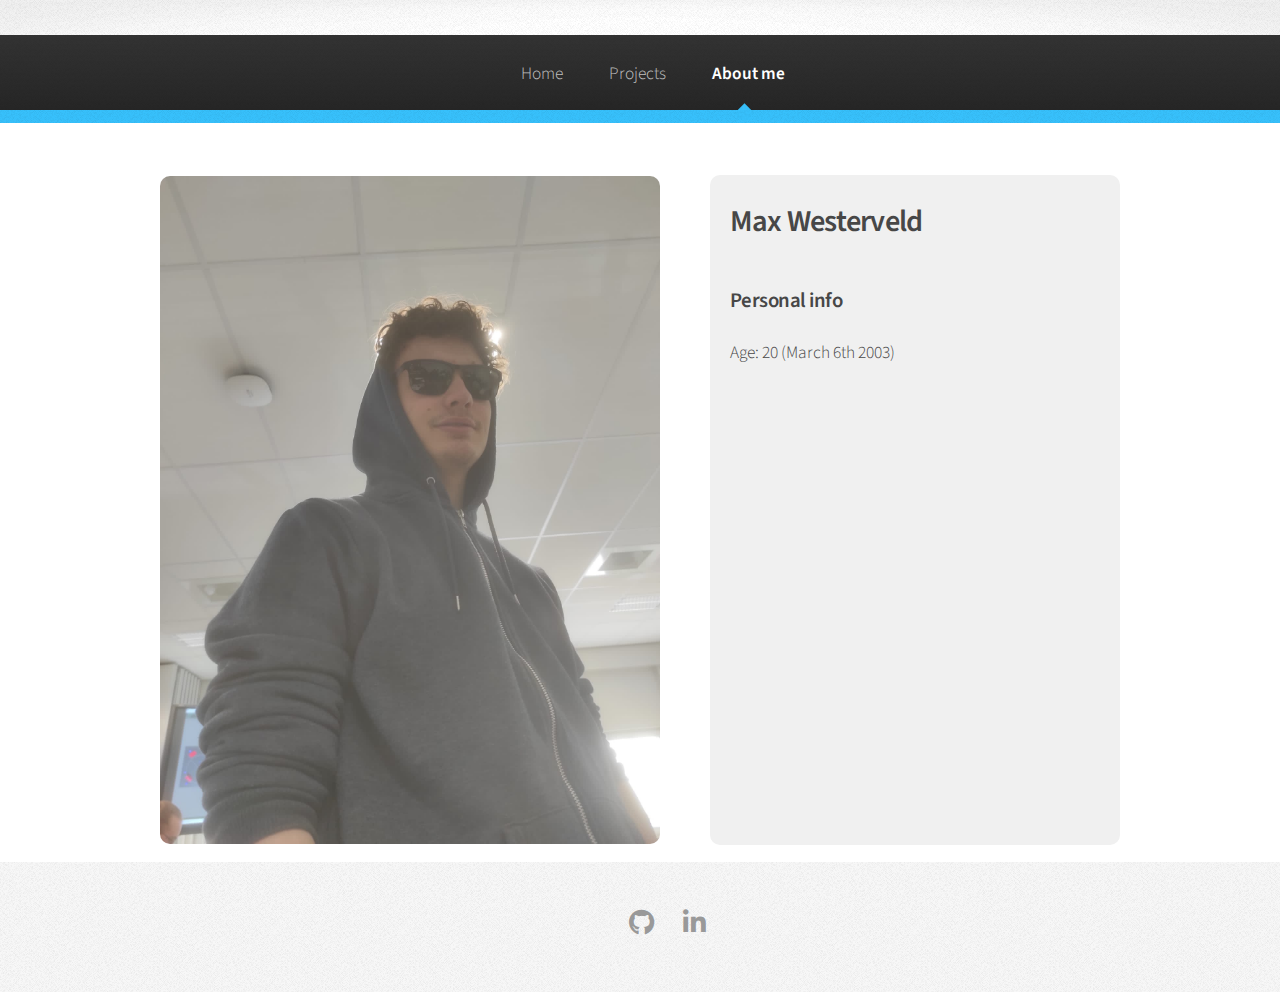
==== AboutMe.html @ 35b9158d "Project files" ====
<!DOCTYPE HTML>
<html>
	<head>
		<title>Portfolio</title>
		<meta charset="utf-8" />
		<meta name="viewport" content="width=device-width, initial-scale=1, user-scalable=no" />
		<link rel="stylesheet" href="assets/css/main.css" />
	</head>
	<body class="is-preload">
		<div id="page-wrapper">

			<!-- Header -->
				<div id="header">
					<!-- Nav -->
					<nav id="nav">
						<ul>
							<li><a href="home.html">Home</a></li>
							<li>
								<a href="projects.html">Projects</a>
								<ul>
									<li><a href="project1.html">Memory</a></li>
									<li><a href="project2.html">Night Racer</a></li>
									<li><a href="project3.html">Project3</a></li>
									<li><a href="project4.html">Project4</a></li>
									<li><a href="project5.html">Project5</a></li>
								</ul>
							</li>
							<!-- <li><a href="right-sidebar.html">Right Sidebar</a></li>
							<li><a href="two-sidebar.html">Two Sidebar</a></li> -->
							<li class="current"><a href="AboutMe.html">About me</a></li>
						</ul>
					</nav>
				</div>
				
				<section class="wrapper style1">
					<div class="container">
						<div id="content">
							<img src="images/self.jpg" alt="Yourself" width="500" height="700">
							<div class="info-box">
								<h2>Max Westerveld</h2>
								<p>
									<h3>Personal info</h3>
									Age: 20 (March 6th 2003)

								</p>
								<!-- Add more personal information as needed -->
							</div>
						</div>
					</div>
				</section>

			
			<!-- Footer -->
				<div id="footer">
					<ul class="icons">
						<!--
						<li><a href="#" class="icon brands fa-twitter"><span class="label">Twitter</span></a></li>
						<li><a href="#" class="icon brands fa-facebook-f"><span class="label">Facebook</span></a></li>
						<li><a href="#" class="icon brands fa-google-plus-g"><span class="label">Google+</span></a></li>
						-->

						<li><a href="mailto:maxwesterveld63@outlook.com" class="icon brands fa-envelope"><span class="label">Outlook</span></a></li>
						<li><a href="https://github.com/MaxWesterveld" class="icon brands fa-github"><span class="label">GitHub</span></a></li>
						<li><a href="https://www.linkedin.com/in/max-westerveld-43017526a/" class="icon brands fa-linkedin-in"><span class="label">LinkedIn</span></a></li>


					</ul>
				</div>
		</div>

		<!-- Scripts -->
			<script src="assets/js/jquery.min.js"></script>
			<script src="assets/js/jquery.dropotron.min.js"></script>
			<script src="assets/js/browser.min.js"></script>
			<script src="assets/js/breakpoints.min.js"></script>
			<script src="assets/js/util.js"></script>
			<script src="assets/js/main.js"></script>

	</body>
</html>
---- assets/css/main.css ----
@import url("fontawesome-all.min.css");
@import url("https://fonts.googleapis.com/css?family=Source+Sans+Pro:300,300italic,600,600italic");


html, body, div, span, applet, object,
iframe, h1, h2, h3, h4, h5, h6, p, blockquote,
pre, a, abbr, acronym, address, big, cite,
code, del, dfn, em, img, ins, kbd, q, s, samp,
small, strike, strong, sub, sup, tt, var, b,
u, i, center, dl, dt, dd, ol, ul, li, fieldset,
form, label, legend, table, caption, tbody,
tfoot, thead, tr, th, td, article, aside,
canvas, details, embed, figure, figcaption,
footer, header, hgroup, menu, nav, output, ruby,
section, summary, time, mark, audio, video {
	margin: 0;
	padding: 0;
	border: 0;
	font-size: 100%;
	font: inherit;
	vertical-align: baseline;}

article, aside, details, figcaption, figure,
footer, header, hgroup, menu, nav, section {
	display: block;}

body {
	line-height: 1;
}

ol, ul {
	list-style: none;
}

blockquote, q {
	quotes: none;
}

	blockquote:before, blockquote:after, q:before, q:after {
		content: '';
		content: none;
	}

table {
	border-collapse: collapse;
	border-spacing: 0;
}

body {
	-webkit-text-size-adjust: none;
}

mark {
	background-color: transparent;
	color: inherit;
}

input::-moz-focus-inner {
	border: 0;
	padding: 0;
}

input, select, textarea {
	-moz-appearance: none;
	-webkit-appearance: none;
	-ms-appearance: none;
	appearance: none;
}

/* Basic */

	html {
		box-sizing: border-box;
	}

	*, *:before, *:after {
		box-sizing: inherit;
	}

	body {
		background: #f7f7f7 url("images/bg01.png");
	}

		body.is-preload *, body.is-preload *:before, body.is-preload *:after {
			-moz-animation: none !important;
			-webkit-animation: none !important;
			-ms-animation: none !important;
			animation: none !important;
			-moz-transition: none !important;
			-webkit-transition: none !important;
			-ms-transition: none !important;
			transition: none !important;
		}

	body, input, select, textarea {
		color: #474747;
		font-family: 'Source Sans Pro', sans-serif;
		font-size: 16pt;
		font-weight: 300;
		line-height: 1.65em;
	}

	a {
		-moz-transition: color 0.2s ease-in-out, border-color 0.2s ease-in-out, opacity 0.2s ease-in-out;
		-webkit-transition: color 0.2s ease-in-out, border-color 0.2s ease-in-out, opacity 0.2s ease-in-out;
		-ms-transition: color 0.2s ease-in-out, border-color 0.2s ease-in-out, opacity 0.2s ease-in-out;
		transition: color 0.2s ease-in-out, border-color 0.2s ease-in-out, opacity 0.2s ease-in-out;
		color: #37c0fb;
		text-decoration: none;
		border-bottom: dotted 1px;
	}

		a:hover {
			color: #37c0fb;
			border-bottom-color: transparent;
		}

	strong, b {
		font-weight: 600;
	}

	em, i {
		font-style: italic;
	}

	p, ul, ol, dl, table, blockquote {
		margin: 0 0 2em 0;
	}

	h1, h2, h3, h4, h5, h6 {
		color: inherit;
		font-weight: 600;
		line-height: 1.75em;
		margin-bottom: 1em;
	}

		h1 a, h2 a, h3 a, h4 a, h5 a, h6 a {
			color: inherit;
			text-decoration: none;
		}

		h1 em, h2 em, h3 em, h4 em, h5 em, h6 em {
			font-style: normal;
			font-weight: 300;
		}

	h2 {
		font-size: 1.75em;
		letter-spacing: -0.025em;
	}

	h3 {
		font-size: 1.2em;
		letter-spacing: -0.025em;
	}

	sub {
		font-size: 0.8em;
		position: relative;
		top: 0.5em;
	}

	sup {
		font-size: 0.8em;
		position: relative;
		top: -0.5em;
	}

	hr {
		border-top: solid 1px #e0e0e0;
		border: 0;
		margin-bottom: 1.5em;
	}

	blockquote {
		border-left: solid 0.5em #e0e0e0;
		font-style: italic;
		padding: 1em 0 1em 2em;
	}

/* Container */

	.container {
		margin-top: 0;
		margin: 0 auto;
		max-width: 100%;
		width: 1400px;
	}

		@media screen and (max-width: 1680px) {

			.container {
				width: 1200px;
			}

		}

		@media screen and (max-width: 1280px) {

			.container {
				width: 960px;
			}

		}

		@media screen and (max-width: 980px) {

			.container {
				width: 95%;
			}

		}

		@media screen and (max-width: 840px) {

			.container {
				width: 95%;
			}

		}

		@media screen and (max-width: 736px) {

			.container {
				width: 90%;
			}

		}

		@media screen and (max-width: 480px) {

			.container {
				width: 100%;
			}

		}

/* Row */

	.row {
		display: flex;
		flex-wrap: wrap;
		box-sizing: border-box;
		align-items: stretch;
	}

		.row > * {
			box-sizing: border-box;
		}

		.row.gtr-uniform > * > :last-child {
			margin-bottom: 0;
		}

		.row.aln-left {
			justify-content: flex-start;
		}

		.row.aln-center {
			justify-content: center;
		}

		.row.aln-right {
			justify-content: flex-end;
		}

		.row.aln-top {
			align-items: flex-start;
		}

		.row.aln-middle {
			align-items: center;
		}

		.row.aln-bottom {
			align-items: flex-end;
		}

		.row > .imp {
			order: -1;
		}

		.row > .col-1 {
			width: 8.33333%;
		}

		.row > .off-1 {
			margin-left: 8.33333%;
		}

		.row > .col-2 {
			width: 16.66667%;
		}

		.row > .off-2 {
			margin-left: 16.66667%;
		}

		.row > .col-3 {
			width: 25%;
		}

		.row > .off-3 {
			margin-left: 25%;
		}

		.row > .col-4 {
			width: 33.33333%;
		}

		.row > .off-4 {
			margin-left: 33.33333%;
		}

		.row > .col-5 {
			width: 41.66667%;
		}

		.row > .off-5 {
			margin-left: 41.66667%;
		}

		.row > .col-6 {
			width: 50%;
		}

		.row > .off-6 {
			margin-left: 50%;
		}

		.row > .col-7 {
			width: 58.33333%;
		}

		.row > .off-7 {
			margin-left: 58.33333%;
		}

		.row > .col-8 {
			width: 66.66667%;
		}

		.row > .off-8 {
			margin-left: 66.66667%;
		}

		.row > .col-9 {
			width: 75%;
		}

		.row > .off-9 {
			margin-left: 75%;
		}

		.row > .col-10 {
			width: 83.33333%;
		}

		.row > .off-10 {
			margin-left: 83.33333%;
		}

		.row > .col-11 {
			width: 91.66667%;
		}

		.row > .off-11 {
			margin-left: 91.66667%;
		}

		.row > .col-12 {
			width: 100%;
		}

		.row > .off-12 {
			margin-left: 100%;
		}

		.row.gtr-0 {
			margin-top: 0px;
			margin-left: 0px;
		}

			.row.gtr-0 > * {
				padding: 0px 0 0 0px;
			}

			.row.gtr-0.gtr-uniform {
				margin-top: 0px;
			}

				.row.gtr-0.gtr-uniform > * {
					padding-top: 0px;
				}

		.row.gtr-25 {
			margin-top: -12.5px;
			margin-left: -12.5px;
		}

			.row.gtr-25 > * {
				padding: 12.5px 0 0 12.5px;
			}

			.row.gtr-25.gtr-uniform {
				margin-top: -12.5px;
			}

				.row.gtr-25.gtr-uniform > * {
					padding-top: 12.5px;
				}

		.row.gtr-50 {
			margin-top: -25px;
			margin-left: -25px;
		}

			.row.gtr-50 > * {
				padding: 25px 0 0 25px;
			}

			.row.gtr-50.gtr-uniform {
				margin-top: -25px;
			}

				.row.gtr-50.gtr-uniform > * {
					padding-top: 25px;
				}

		.row {
			margin-top: -50px;
			margin-left: -50px;
		}

			.row > * {
				padding: 50px 0 0 50px;
			}

			.row.gtr-uniform {
				margin-top: -50px;
			}

				.row.gtr-uniform > * {
					padding-top: 50px;
				}

		.row.gtr-150 {
			margin-top: -75px;
			margin-left: -75px;
		}

			.row.gtr-150 > * {
				padding: 75px 0 0 75px;
			}

			.row.gtr-150.gtr-uniform {
				margin-top: -75px;
			}

				.row.gtr-150.gtr-uniform > * {
					padding-top: 75px;
				}

		.row.gtr-200 {
			margin-top: -100px;
			margin-left: -100px;
		}

			.row.gtr-200 > * {
				padding: 100px 0 0 100px;
			}

			.row.gtr-200.gtr-uniform {
				margin-top: -100px;
			}

				.row.gtr-200.gtr-uniform > * {
					padding-top: 100px;
				}

		@media screen and (max-width: 1680px) {

			.row {
				display: flex;
				flex-wrap: wrap;
				box-sizing: border-box;
				align-items: stretch;
			}

				.row > * {
					box-sizing: border-box;
				}

				.row.gtr-uniform > * > :last-child {
					margin-bottom: 0;
				}

				.row.aln-left {
					justify-content: flex-start;
				}

				.row.aln-center {
					justify-content: center;
				}

				.row.aln-right {
					justify-content: flex-end;
				}

				.row.aln-top {
					align-items: flex-start;
				}

				.row.aln-middle {
					align-items: center;
				}

				.row.aln-bottom {
					align-items: flex-end;
				}

				.row > .imp-wide {
					order: -1;
				}

				.row > .col-1-wide {
					width: 8.33333%;
				}

				.row > .off-1-wide {
					margin-left: 8.33333%;
				}

				.row > .col-2-wide {
					width: 16.66667%;
				}

				.row > .off-2-wide {
					margin-left: 16.66667%;
				}

				.row > .col-3-wide {
					width: 25%;
				}

				.row > .off-3-wide {
					margin-left: 25%;
				}

				.row > .col-4-wide {
					width: 33.33333%;
				}

				.row > .off-4-wide {
					margin-left: 33.33333%;
				}

				.row > .col-5-wide {
					width: 41.66667%;
				}

				.row > .off-5-wide {
					margin-left: 41.66667%;
				}

				.row > .col-6-wide {
					width: 50%;
				}

				.row > .off-6-wide {
					margin-left: 50%;
				}

				.row > .col-7-wide {
					width: 58.33333%;
				}

				.row > .off-7-wide {
					margin-left: 58.33333%;
				}

				.row > .col-8-wide {
					width: 66.66667%;
				}

				.row > .off-8-wide {
					margin-left: 66.66667%;
				}

				.row > .col-9-wide {
					width: 75%;
				}

				.row > .off-9-wide {
					margin-left: 75%;
				}

				.row > .col-10-wide {
					width: 83.33333%;
				}

				.row > .off-10-wide {
					margin-left: 83.33333%;
				}

				.row > .col-11-wide {
					width: 91.66667%;
				}

				.row > .off-11-wide {
					margin-left: 91.66667%;
				}

				.row > .col-12-wide {
					width: 100%;
				}

				.row > .off-12-wide {
					margin-left: 100%;
				}

				.row.gtr-0 {
					margin-top: 0px;
					margin-left: 0px;
				}

					.row.gtr-0 > * {
						padding: 0px 0 0 0px;
					}

					.row.gtr-0.gtr-uniform {
						margin-top: 0px;
					}

						.row.gtr-0.gtr-uniform > * {
							padding-top: 0px;
						}

				.row.gtr-25 {
					margin-top: -10px;
					margin-left: -10px;
				}

					.row.gtr-25 > * {
						padding: 10px 0 0 10px;
					}

					.row.gtr-25.gtr-uniform {
						margin-top: -10px;
					}

						.row.gtr-25.gtr-uniform > * {
							padding-top: 10px;
						}

				.row.gtr-50 {
					margin-top: -20px;
					margin-left: -20px;
				}

					.row.gtr-50 > * {
						padding: 20px 0 0 20px;
					}

					.row.gtr-50.gtr-uniform {
						margin-top: -20px;
					}

						.row.gtr-50.gtr-uniform > * {
							padding-top: 20px;
						}

				.row {
					margin-top: -40px;
					margin-left: -40px;
				}

					.row > * {
						padding: 40px 0 0 40px;
					}

					.row.gtr-uniform {
						margin-top: -40px;
					}

						.row.gtr-uniform > * {
							padding-top: 40px;
						}

				.row.gtr-150 {
					margin-top: -60px;
					margin-left: -60px;
				}

					.row.gtr-150 > * {
						padding: 60px 0 0 60px;
					}

					.row.gtr-150.gtr-uniform {
						margin-top: -60px;
					}

						.row.gtr-150.gtr-uniform > * {
							padding-top: 60px;
						}

				.row.gtr-200 {
					margin-top: -80px;
					margin-left: -80px;
				}

					.row.gtr-200 > * {
						padding: 80px 0 0 80px;
					}

					.row.gtr-200.gtr-uniform {
						margin-top: -80px;
					}

						.row.gtr-200.gtr-uniform > * {
							padding-top: 80px;
						}

		}

		@media screen and (max-width: 1280px) {

			.row {
				display: flex;
				flex-wrap: wrap;
				box-sizing: border-box;
				align-items: stretch;
			}

				.row > * {
					box-sizing: border-box;
				}

				.row.gtr-uniform > * > :last-child {
					margin-bottom: 0;
				}

				.row.aln-left {
					justify-content: flex-start;
				}

				.row.aln-center {
					justify-content: center;
				}

				.row.aln-right {
					justify-content: flex-end;
				}

				.row.aln-top {
					align-items: flex-start;
				}

				.row.aln-middle {
					align-items: center;
				}

				.row.aln-bottom {
					align-items: flex-end;
				}

				.row > .imp-normal {
					order: -1;
				}

				.row > .col-1-normal {
					width: 8.33333%;
				}

				.row > .off-1-normal {
					margin-left: 8.33333%;
				}

				.row > .col-2-normal {
					width: 16.66667%;
				}

				.row > .off-2-normal {
					margin-left: 16.66667%;
				}

				.row > .col-3-normal {
					width: 25%;
				}

				.row > .off-3-normal {
					margin-left: 25%;
				}

				.row > .col-4-normal {
					width: 33.33333%;
				}

				.row > .off-4-normal {
					margin-left: 33.33333%;
				}

				.row > .col-5-normal {
					width: 41.66667%;
				}

				.row > .off-5-normal {
					margin-left: 41.66667%;
				}

				.row > .col-6-normal {
					width: 50%;
				}

				.row > .off-6-normal {
					margin-left: 50%;
				}

				.row > .col-7-normal {
					width: 58.33333%;
				}

				.row > .off-7-normal {
					margin-left: 58.33333%;
				}

				.row > .col-8-normal {
					width: 66.66667%;
				}

				.row > .off-8-normal {
					margin-left: 66.66667%;
				}

				.row > .col-9-normal {
					width: 75%;
				}

				.row > .off-9-normal {
					margin-left: 75%;
				}

				.row > .col-10-normal {
					width: 83.33333%;
				}

				.row > .off-10-normal {
					margin-left: 83.33333%;
				}

				.row > .col-11-normal {
					width: 91.66667%;
				}

				.row > .off-11-normal {
					margin-left: 91.66667%;
				}

				.row > .col-12-normal {
					width: 100%;
				}

				.row > .off-12-normal {
					margin-left: 100%;
				}

				.row.gtr-0 {
					margin-top: 0px;
					margin-left: 0px;
				}

					.row.gtr-0 > * {
						padding: 0px 0 0 0px;
					}

					.row.gtr-0.gtr-uniform {
						margin-top: 0px;
					}

						.row.gtr-0.gtr-uniform > * {
							padding-top: 0px;
						}

				.row.gtr-25 {
					margin-top: -7.5px;
					margin-left: -7.5px;
				}

					.row.gtr-25 > * {
						padding: 7.5px 0 0 7.5px;
					}

					.row.gtr-25.gtr-uniform {
						margin-top: -7.5px;
					}

						.row.gtr-25.gtr-uniform > * {
							padding-top: 7.5px;
						}

				.row.gtr-50 {
					margin-top: -15px;
					margin-left: -15px;
				}

					.row.gtr-50 > * {
						padding: 15px 0 0 15px;
					}

					.row.gtr-50.gtr-uniform {
						margin-top: -15px;
					}

						.row.gtr-50.gtr-uniform > * {
							padding-top: 15px;
						}

				.row {
					margin-top: -30px;
					margin-left: -30px;
				}

					.row > * {
						padding: 30px 0 0 30px;
					}

					.row.gtr-uniform {
						margin-top: -30px;
					}

						.row.gtr-uniform > * {
							padding-top: 30px;
						}

				.row.gtr-150 {
					margin-top: -45px;
					margin-left: -45px;
				}

					.row.gtr-150 > * {
						padding: 45px 0 0 45px;
					}

					.row.gtr-150.gtr-uniform {
						margin-top: -45px;
					}

						.row.gtr-150.gtr-uniform > * {
							padding-top: 45px;
						}

				.row.gtr-200 {
					margin-top: -60px;
					margin-left: -60px;
				}

					.row.gtr-200 > * {
						padding: 60px 0 0 60px;
					}

					.row.gtr-200.gtr-uniform {
						margin-top: -60px;
					}

						.row.gtr-200.gtr-uniform > * {
							padding-top: 60px;
						}

		}

		@media screen and (max-width: 980px) {

			.row {
				display: flex;
				flex-wrap: wrap;
				box-sizing: border-box;
				align-items: stretch;
			}

				.row > * {
					box-sizing: border-box;
				}

				.row.gtr-uniform > * > :last-child {
					margin-bottom: 0;
				}

				.row.aln-left {
					justify-content: flex-start;
				}

				.row.aln-center {
					justify-content: center;
				}

				.row.aln-right {
					justify-content: flex-end;
				}

				.row.aln-top {
					align-items: flex-start;
				}

				.row.aln-middle {
					align-items: center;
				}

				.row.aln-bottom {
					align-items: flex-end;
				}

				.row > .imp-narrow {
					order: -1;
				}

				.row > .col-1-narrow {
					width: 8.33333%;
				}

				.row > .off-1-narrow {
					margin-left: 8.33333%;
				}

				.row > .col-2-narrow {
					width: 16.66667%;
				}

				.row > .off-2-narrow {
					margin-left: 16.66667%;
				}

				.row > .col-3-narrow {
					width: 25%;
				}

				.row > .off-3-narrow {
					margin-left: 25%;
				}

				.row > .col-4-narrow {
					width: 33.33333%;
				}

				.row > .off-4-narrow {
					margin-left: 33.33333%;
				}

				.row > .col-5-narrow {
					width: 41.66667%;
				}

				.row > .off-5-narrow {
					margin-left: 41.66667%;
				}

				.row > .col-6-narrow {
					width: 50%;
				}

				.row > .off-6-narrow {
					margin-left: 50%;
				}

				.row > .col-7-narrow {
					width: 58.33333%;
				}

				.row > .off-7-narrow {
					margin-left: 58.33333%;
				}

				.row > .col-8-narrow {
					width: 66.66667%;
				}

				.row > .off-8-narrow {
					margin-left: 66.66667%;
				}

				.row > .col-9-narrow {
					width: 75%;
				}

				.row > .off-9-narrow {
					margin-left: 75%;
				}

				.row > .col-10-narrow {
					width: 83.33333%;
				}

				.row > .off-10-narrow {
					margin-left: 83.33333%;
				}

				.row > .col-11-narrow {
					width: 91.66667%;
				}

				.row > .off-11-narrow {
					margin-left: 91.66667%;
				}

				.row > .col-12-narrow {
					width: 100%;
				}

				.row > .off-12-narrow {
					margin-left: 100%;
				}

				.row.gtr-0 {
					margin-top: 0px;
					margin-left: 0px;
				}

					.row.gtr-0 > * {
						padding: 0px 0 0 0px;
					}

					.row.gtr-0.gtr-uniform {
						margin-top: 0px;
					}

						.row.gtr-0.gtr-uniform > * {
							padding-top: 0px;
						}

				.row.gtr-25 {
					margin-top: -7.5px;
					margin-left: -7.5px;
				}

					.row.gtr-25 > * {
						padding: 7.5px 0 0 7.5px;
					}

					.row.gtr-25.gtr-uniform {
						margin-top: -7.5px;
					}

						.row.gtr-25.gtr-uniform > * {
							padding-top: 7.5px;
						}

				.row.gtr-50 {
					margin-top: -15px;
					margin-left: -15px;
				}

					.row.gtr-50 > * {
						padding: 15px 0 0 15px;
					}

					.row.gtr-50.gtr-uniform {
						margin-top: -15px;
					}

						.row.gtr-50.gtr-uniform > * {
							padding-top: 15px;
						}

				.row {
					margin-top: -30px;
					margin-left: -30px;
				}

					.row > * {
						padding: 30px 0 0 30px;
					}

					.row.gtr-uniform {
						margin-top: -30px;
					}

						.row.gtr-uniform > * {
							padding-top: 30px;
						}

				.row.gtr-150 {
					margin-top: -45px;
					margin-left: -45px;
				}

					.row.gtr-150 > * {
						padding: 45px 0 0 45px;
					}

					.row.gtr-150.gtr-uniform {
						margin-top: -45px;
					}

						.row.gtr-150.gtr-uniform > * {
							padding-top: 45px;
						}

				.row.gtr-200 {
					margin-top: -60px;
					margin-left: -60px;
				}

					.row.gtr-200 > * {
						padding: 60px 0 0 60px;
					}

					.row.gtr-200.gtr-uniform {
						margin-top: -60px;
					}

						.row.gtr-200.gtr-uniform > * {
							padding-top: 60px;
						}

		}

		@media screen and (max-width: 840px) {

			.row {
				display: flex;
				flex-wrap: wrap;
				box-sizing: border-box;
				align-items: stretch;
			}

				.row > * {
					box-sizing: border-box;
				}

				.row.gtr-uniform > * > :last-child {
					margin-bottom: 0;
				}

				.row.aln-left {
					justify-content: flex-start;
				}

				.row.aln-center {
					justify-content: center;
				}

				.row.aln-right {
					justify-content: flex-end;
				}

				.row.aln-top {
					align-items: flex-start;
				}

				.row.aln-middle {
					align-items: center;
				}

				.row.aln-bottom {
					align-items: flex-end;
				}

				.row > .imp-narrower {
					order: -1;
				}

				.row > .col-1-narrower {
					width: 8.33333%;
				}

				.row > .off-1-narrower {
					margin-left: 8.33333%;
				}

				.row > .col-2-narrower {
					width: 16.66667%;
				}

				.row > .off-2-narrower {
					margin-left: 16.66667%;
				}

				.row > .col-3-narrower {
					width: 25%;
				}

				.row > .off-3-narrower {
					margin-left: 25%;
				}

				.row > .col-4-narrower {
					width: 33.33333%;
				}

				.row > .off-4-narrower {
					margin-left: 33.33333%;
				}

				.row > .col-5-narrower {
					width: 41.66667%;
				}

				.row > .off-5-narrower {
					margin-left: 41.66667%;
				}

				.row > .col-6-narrower {
					width: 50%;
				}

				.row > .off-6-narrower {
					margin-left: 50%;
				}

				.row > .col-7-narrower {
					width: 58.33333%;
				}

				.row > .off-7-narrower {
					margin-left: 58.33333%;
				}

				.row > .col-8-narrower {
					width: 66.66667%;
				}

				.row > .off-8-narrower {
					margin-left: 66.66667%;
				}

				.row > .col-9-narrower {
					width: 75%;
				}

				.row > .off-9-narrower {
					margin-left: 75%;
				}

				.row > .col-10-narrower {
					width: 83.33333%;
				}

				.row > .off-10-narrower {
					margin-left: 83.33333%;
				}

				.row > .col-11-narrower {
					width: 91.66667%;
				}

				.row > .off-11-narrower {
					margin-left: 91.66667%;
				}

				.row > .col-12-narrower {
					width: 100%;
				}

				.row > .off-12-narrower {
					margin-left: 100%;
				}

				.row.gtr-0 {
					margin-top: 0px;
					margin-left: 0px;
				}

					.row.gtr-0 > * {
						padding: 0px 0 0 0px;
					}

					.row.gtr-0.gtr-uniform {
						margin-top: 0px;
					}

						.row.gtr-0.gtr-uniform > * {
							padding-top: 0px;
						}

				.row.gtr-25 {
					margin-top: -7.5px;
					margin-left: -7.5px;
				}

					.row.gtr-25 > * {
						padding: 7.5px 0 0 7.5px;
					}

					.row.gtr-25.gtr-uniform {
						margin-top: -7.5px;
					}

						.row.gtr-25.gtr-uniform > * {
							padding-top: 7.5px;
						}

				.row.gtr-50 {
					margin-top: -15px;
					margin-left: -15px;
				}

					.row.gtr-50 > * {
						padding: 15px 0 0 15px;
					}

					.row.gtr-50.gtr-uniform {
						margin-top: -15px;
					}

						.row.gtr-50.gtr-uniform > * {
							padding-top: 15px;
						}

				.row {
					margin-top: -30px;
					margin-left: -30px;
				}

					.row > * {
						padding: 30px 0 0 30px;
					}

					.row.gtr-uniform {
						margin-top: -30px;
					}

						.row.gtr-uniform > * {
							padding-top: 30px;
						}

				.row.gtr-150 {
					margin-top: -45px;
					margin-left: -45px;
				}

					.row.gtr-150 > * {
						padding: 45px 0 0 45px;
					}

					.row.gtr-150.gtr-uniform {
						margin-top: -45px;
					}

						.row.gtr-150.gtr-uniform > * {
							padding-top: 45px;
						}

				.row.gtr-200 {
					margin-top: -60px;
					margin-left: -60px;
				}

					.row.gtr-200 > * {
						padding: 60px 0 0 60px;
					}

					.row.gtr-200.gtr-uniform {
						margin-top: -60px;
					}

						.row.gtr-200.gtr-uniform > * {
							padding-top: 60px;
						}

		}

		@media screen and (max-width: 736px) {

			.row {
				display: flex;
				flex-wrap: wrap;
				box-sizing: border-box;
				align-items: stretch;
			}

				.row > * {
					box-sizing: border-box;
				}

				.row.gtr-uniform > * > :last-child {
					margin-bottom: 0;
				}

				.row.aln-left {
					justify-content: flex-start;
				}

				.row.aln-center {
					justify-content: center;
				}

				.row.aln-right {
					justify-content: flex-end;
				}

				.row.aln-top {
					align-items: flex-start;
				}

				.row.aln-middle {
					align-items: center;
				}

				.row.aln-bottom {
					align-items: flex-end;
				}

				.row > .imp-mobile {
					order: -1;
				}

				.row > .col-1-mobile {
					width: 8.33333%;
				}

				.row > .off-1-mobile {
					margin-left: 8.33333%;
				}

				.row > .col-2-mobile {
					width: 16.66667%;
				}

				.row > .off-2-mobile {
					margin-left: 16.66667%;
				}

				.row > .col-3-mobile {
					width: 25%;
				}

				.row > .off-3-mobile {
					margin-left: 25%;
				}

				.row > .col-4-mobile {
					width: 33.33333%;
				}

				.row > .off-4-mobile {
					margin-left: 33.33333%;
				}

				.row > .col-5-mobile {
					width: 41.66667%;
				}

				.row > .off-5-mobile {
					margin-left: 41.66667%;
				}

				.row > .col-6-mobile {
					width: 50%;
				}

				.row > .off-6-mobile {
					margin-left: 50%;
				}

				.row > .col-7-mobile {
					width: 58.33333%;
				}

				.row > .off-7-mobile {
					margin-left: 58.33333%;
				}

				.row > .col-8-mobile {
					width: 66.66667%;
				}

				.row > .off-8-mobile {
					margin-left: 66.66667%;
				}

				.row > .col-9-mobile {
					width: 75%;
				}

				.row > .off-9-mobile {
					margin-left: 75%;
				}

				.row > .col-10-mobile {
					width: 83.33333%;
				}

				.row > .off-10-mobile {
					margin-left: 83.33333%;
				}

				.row > .col-11-mobile {
					width: 91.66667%;
				}

				.row > .off-11-mobile {
					margin-left: 91.66667%;
				}

				.row > .col-12-mobile {
					width: 100%;
				}

				.row > .off-12-mobile {
					margin-left: 100%;
				}

				.row.gtr-0 {
					margin-top: 0px;
					margin-left: 0px;
				}

					.row.gtr-0 > * {
						padding: 0px 0 0 0px;
					}

					.row.gtr-0.gtr-uniform {
						margin-top: 0px;
					}

						.row.gtr-0.gtr-uniform > * {
							padding-top: 0px;
						}

				.row.gtr-25 {
					margin-top: -5px;
					margin-left: -5px;
				}

					.row.gtr-25 > * {
						padding: 5px 0 0 5px;
					}

					.row.gtr-25.gtr-uniform {
						margin-top: -5px;
					}

						.row.gtr-25.gtr-uniform > * {
							padding-top: 5px;
						}

				.row.gtr-50 {
					margin-top: -10px;
					margin-left: -10px;
				}

					.row.gtr-50 > * {
						padding: 10px 0 0 10px;
					}

					.row.gtr-50.gtr-uniform {
						margin-top: -10px;
					}

						.row.gtr-50.gtr-uniform > * {
							padding-top: 10px;
						}

				.row {
					margin-top: -20px;
					margin-left: -20px;
				}

					.row > * {
						padding: 20px 0 0 20px;
					}

					.row.gtr-uniform {
						margin-top: -20px;
					}

						.row.gtr-uniform > * {
							padding-top: 20px;
						}

				.row.gtr-150 {
					margin-top: -30px;
					margin-left: -30px;
				}

					.row.gtr-150 > * {
						padding: 30px 0 0 30px;
					}

					.row.gtr-150.gtr-uniform {
						margin-top: -30px;
					}

						.row.gtr-150.gtr-uniform > * {
							padding-top: 30px;
						}

				.row.gtr-200 {
					margin-top: -40px;
					margin-left: -40px;
				}

					.row.gtr-200 > * {
						padding: 40px 0 0 40px;
					}

					.row.gtr-200.gtr-uniform {
						margin-top: -40px;
					}

						.row.gtr-200.gtr-uniform > * {
							padding-top: 40px;
						}

		}

		@media screen and (max-width: 480px) {

			.row {
				display: flex;
				flex-wrap: wrap;
				box-sizing: border-box;
				align-items: stretch;
			}

				.row > * {
					box-sizing: border-box;
				}

				.row.gtr-uniform > * > :last-child {
					margin-bottom: 0;
				}

				.row.aln-left {
					justify-content: flex-start;
				}

				.row.aln-center {
					justify-content: center;
				}

				.row.aln-right {
					justify-content: flex-end;
				}

				.row.aln-top {
					align-items: flex-start;
				}

				.row.aln-middle {
					align-items: center;
				}

				.row.aln-bottom {
					align-items: flex-end;
				}

				.row > .imp-mobilep {
					order: -1;
				}

				.row > .col-1-mobilep {
					width: 8.33333%;
				}

				.row > .off-1-mobilep {
					margin-left: 8.33333%;
				}

				.row > .col-2-mobilep {
					width: 16.66667%;
				}

				.row > .off-2-mobilep {
					margin-left: 16.66667%;
				}

				.row > .col-3-mobilep {
					width: 25%;
				}

				.row > .off-3-mobilep {
					margin-left: 25%;
				}

				.row > .col-4-mobilep {
					width: 33.33333%;
				}

				.row > .off-4-mobilep {
					margin-left: 33.33333%;
				}

				.row > .col-5-mobilep {
					width: 41.66667%;
				}

				.row > .off-5-mobilep {
					margin-left: 41.66667%;
				}

				.row > .col-6-mobilep {
					width: 50%;
				}

				.row > .off-6-mobilep {
					margin-left: 50%;
				}

				.row > .col-7-mobilep {
					width: 58.33333%;
				}

				.row > .off-7-mobilep {
					margin-left: 58.33333%;
				}

				.row > .col-8-mobilep {
					width: 66.66667%;
				}

				.row > .off-8-mobilep {
					margin-left: 66.66667%;
				}

				.row > .col-9-mobilep {
					width: 75%;
				}

				.row > .off-9-mobilep {
					margin-left: 75%;
				}

				.row > .col-10-mobilep {
					width: 83.33333%;
				}

				.row > .off-10-mobilep {
					margin-left: 83.33333%;
				}

				.row > .col-11-mobilep {
					width: 91.66667%;
				}

				.row > .off-11-mobilep {
					margin-left: 91.66667%;
				}

				.row > .col-12-mobilep {
					width: 100%;
				}

				.row > .off-12-mobilep {
					margin-left: 100%;
				}

				.row.gtr-0 {
					margin-top: 0px;
					margin-left: 0px;
				}

					.row.gtr-0 > * {
						padding: 0px 0 0 0px;
					}

					.row.gtr-0.gtr-uniform {
						margin-top: 0px;
					}

						.row.gtr-0.gtr-uniform > * {
							padding-top: 0px;
						}

				.row.gtr-25 {
					margin-top: -5px;
					margin-left: -5px;
				}

					.row.gtr-25 > * {
						padding: 5px 0 0 5px;
					}

					.row.gtr-25.gtr-uniform {
						margin-top: -5px;
					}

						.row.gtr-25.gtr-uniform > * {
							padding-top: 5px;
						}

				.row.gtr-50 {
					margin-top: -10px;
					margin-left: -10px;
				}

					.row.gtr-50 > * {
						padding: 10px 0 0 10px;
					}

					.row.gtr-50.gtr-uniform {
						margin-top: -10px;
					}

						.row.gtr-50.gtr-uniform > * {
							padding-top: 10px;
						}

				.row {
					margin-top: -20px;
					margin-left: -20px;
				}

					.row > * {
						padding: 20px 0 0 20px;
					}

					.row.gtr-uniform {
						margin-top: -20px;
					}

						.row.gtr-uniform > * {
							padding-top: 20px;
						}

				.row.gtr-150 {
					margin-top: -30px;
					margin-left: -30px;
				}

					.row.gtr-150 > * {
						padding: 30px 0 0 30px;
					}

					.row.gtr-150.gtr-uniform {
						margin-top: -30px;
					}

						.row.gtr-150.gtr-uniform > * {
							padding-top: 30px;
						}

				.row.gtr-200 {
					margin-top: -40px;
					margin-left: -40px;
				}

					.row.gtr-200 > * {
						padding: 40px 0 0 40px;
					}

					.row.gtr-200.gtr-uniform {
						margin-top: -40px;
					}

						.row.gtr-200.gtr-uniform > * {
							padding-top: 40px;
						}

		}

/* Section/Article */

	section.special, article.special {
		text-align: center;
	}

	header p {
		color: #999;
		font-size: 1.25em;
		position: relative;
		margin-top: -1.25em;
		margin-bottom: 2.25em;
	}

	header.major {
		text-align: center;
		margin: 0 0 2em 0;
	}

		header.major h2 {
			font-size: 2.25em;
		}

		header.major p {
			position: relative;
			border-top: solid 1px #e0e0e0;
			padding: 1em 0 0 0;
			margin: 0;
			top: -1em;
			font-size: 1.5em;
			letter-spacing: -0.025em;
		}

	footer {
		margin: 0 0 3em 0;
	}

		footer > :last-child {
			margin-bottom: 0;
		}

		footer.major {
			padding-top: 3em;
		}

/* Form */

	input[type="text"],
	input[type="password"],
	input[type="email"],
	textarea {
		-moz-appearance: none;
		-webkit-appearance: none;
		-ms-appearance: none;
		appearance: none;
		-moz-transition: border-color 0.2s ease-in-out;
		-webkit-transition: border-color 0.2s ease-in-out;
		-ms-transition: border-color 0.2s ease-in-out;
		transition: border-color 0.2s ease-in-out;
		background: #fff;
		border: solid 1px #e0e0e0;
		border-radius: 5px;
		color: inherit;
		display: block;
		outline: 0;
		padding: 0.75em;
		text-decoration: none;
		width: 100%;
	}

		input[type="text"]:focus,
		input[type="password"]:focus,
		input[type="email"]:focus,
		textarea:focus {
			border-color: #37c0fb;
		}

	input[type="text"],
	input[type="password"],
	input[type="email"] {
		line-height: 1em;
	}

	label {
		display: block;
		color: inherit;
		font-weight: 600;
		line-height: 1.75em;
		margin-bottom: 0.5em;
	}

	::-webkit-input-placeholder {
		color: #999;
		position: relative;
		top: 3px;
	}

	:-moz-placeholder {
		color: #999;
	}

	::-moz-placeholder {
		color: #999;
	}

	:-ms-input-placeholder {
		color: #999;
	}

/* Image */

	.image {
		border: 0;
		display: inline-block;
		position: relative;
		border-radius: 5px;
	}

		.image img {
			display: block;
			border-radius: 5px;
		}

		.image.left {
			display: block;
			float: left;
			margin: 0 2em 2em 0;
			position: relative;
			top: 0.25em;
		}

			.image.left img {
				display: block;
				width: 100%;
			}

		.image.fit {
			display: block;
		}

			.image.fit img {
				display: block;
				width: 100%;
			}

		.image.featured {
			display: block;
			margin: 0 0 2em 0;
		}

			.image.featured img {
				display: block;
				width: 100%;
			}

/* Icon */

	.icon {
		text-decoration: none;
		position: relative;
		text-decoration: none;
	}

		.icon:before {
			-moz-osx-font-smoothing: grayscale;
			-webkit-font-smoothing: antialiased;
			display: inline-block;
			font-style: normal;
			font-variant: normal;
			text-rendering: auto;
			line-height: 1;
			text-transform: none !important;
			font-family: 'Font Awesome 5 Free';
			font-weight: 400;
		}

		.icon > .label {
			display: none;
		}

		.icon:before {
			line-height: inherit;
		}

		.icon.solid:before {
			font-weight: 900;
		}

		.icon.brands:before {
			font-family: 'Font Awesome 5 Brands';
		}

		.icon.major {
			text-align: center;
			cursor: default;
			background-color: #37c0fb;
			background-image: -moz-linear-gradient(top, rgba(0,0,0,0), rgba(0,0,0,0.15)), url("images/bg01.png");
			background-image: -webkit-linear-gradient(top, rgba(0,0,0,0), rgba(0,0,0,0.15)), url("images/bg01.png");
			background-image: -ms-linear-gradient(top, rgba(0,0,0,0), rgba(0,0,0,0.15)), url("images/bg01.png");
			background-image: linear-gradient(top, rgba(0,0,0,0), rgba(0,0,0,0.15)), url("images/bg01.png");
			color: #fff;
			border-radius: 100%;
			display: inline-block;
			width: 5em;
			height: 5em;
			line-height: 5em;
			box-shadow: 0 0 0 7px white, 0 0 0 8px #e0e0e0;
			margin: 0 0 2em 0;
		}

			.icon.major:before {
				font-size: 36px;
			}

/* Lists */

	ol {
		list-style: decimal;
		padding-left: 1.25em;
	}

		ol li {
			padding-left: 0.25em;
		}

	ul {
		list-style: disc;
		padding-left: 1em;
	}

		ul li {
			padding-left: 0.5em;
		}

/* Links */

	ul.links {
		list-style: none;
		padding-left: 0;
	}

		ul.links li {
			line-height: 2.5em;
			padding-left: 0;
		}

/* Icons */

	ul.icons {
		cursor: default;
		list-style: none;
		padding-left: 0;
	}

		ul.icons li {
			display: inline-block;
			line-height: 1em;
			padding-left: 1.5em;
		}

			ul.icons li:first-child {
				padding-left: 0;
			}

			ul.icons li a, ul.icons li span {
				font-size: 2em;
				border: 0;
			}

/* Menu */

	ul.menu {
		list-style: none;
		padding-left: 0;
	}

		ul.menu li {
			border-left: solid 1px #e0e0e0;
			display: inline-block;
			padding: 0 0 0 1em;
			margin: 0 0 0 1em;
		}

			ul.menu li:first-child {
				border-left: 0;
				margin-left: 0;
				padding-left: 0;
			}

/* Actions */

	ul.actions {
		display: -moz-flex;
		display: -webkit-flex;
		display: -ms-flex;
		display: flex;
		cursor: default;
		list-style: none;
		margin-left: -1em;
		padding-left: 0;
	}

		ul.actions li {
			padding: 0 0 0 1em;
			vertical-align: middle;
		}

		ul.actions.special {
			-moz-justify-content: center;
			-webkit-justify-content: center;
			-ms-justify-content: center;
			justify-content: center;
			width: 100%;
			margin-left: 0;
		}

			ul.actions.special li:first-child {
				padding-left: 0;
			}

		ul.actions.stacked {
			-moz-flex-direction: column;
			-webkit-flex-direction: column;
			-ms-flex-direction: column;
			flex-direction: column;
			margin-left: 0;
		}

			ul.actions.stacked li {
				padding: 1.25em 0 0 0;
			}

				ul.actions.stacked li:first-child {
					padding-top: 0;
				}

		ul.actions.fit {
			width: calc(100% + 1em);
		}

			ul.actions.fit li {
				-moz-flex-grow: 1;
				-webkit-flex-grow: 1;
				-ms-flex-grow: 1;
				flex-grow: 1;
				-moz-flex-shrink: 1;
				-webkit-flex-shrink: 1;
				-ms-flex-shrink: 1;
				flex-shrink: 1;
				width: 100%;
			}

				ul.actions.fit li > * {
					width: 100%;
				}

			ul.actions.fit.stacked {
				width: 100%;
			}

		@media screen and (max-width: 736px) {

			ul.actions:not(.fixed) {
				-moz-flex-direction: column;
				-webkit-flex-direction: column;
				-ms-flex-direction: column;
				flex-direction: column;
				margin-left: 0;
				width: 100% !important;
			}

				ul.actions:not(.fixed) li {
					-moz-flex-grow: 1;
					-webkit-flex-grow: 1;
					-ms-flex-grow: 1;
					flex-grow: 1;
					-moz-flex-shrink: 1;
					-webkit-flex-shrink: 1;
					-ms-flex-shrink: 1;
					flex-shrink: 1;
					padding: 1em 0 0 0;
					text-align: center;
					width: 100%;
				}

					ul.actions:not(.fixed) li > * {
						width: 100%;
					}

					ul.actions:not(.fixed) li:first-child {
						padding-top: 0;
					}

					ul.actions:not(.fixed) li input[type="submit"],
					ul.actions:not(.fixed) li input[type="reset"],
					ul.actions:not(.fixed) li input[type="button"],
					ul.actions:not(.fixed) li button,
					ul.actions:not(.fixed) li .button {
						width: 100%;
					}

						ul.actions:not(.fixed) li input[type="submit"].icon:before,
						ul.actions:not(.fixed) li input[type="reset"].icon:before,
						ul.actions:not(.fixed) li input[type="button"].icon:before,
						ul.actions:not(.fixed) li button.icon:before,
						ul.actions:not(.fixed) li .button.icon:before {
							margin-left: -0.5em;
						}

		}

/* Tables */

	table {
		width: 100%;
	}

		table.default {
			width: 100%;
		}

			table.default tbody tr {
				border-bottom: solid 1px #e0e0e0;
			}

			table.default td {
				padding: 0.5em 1em 0.5em 1em;
			}

			table.default th {
				font-weight: 600;
				padding: 0.5em 1em 0.5em 1em;
				text-align: left;
			}

			table.default thead {
				background-color: #555555;
				background-image: -moz-linear-gradient(top, rgba(0,0,0,0), rgba(0,0,0,0.15)), url("images/bg01.png");
				background-image: -webkit-linear-gradient(top, rgba(0,0,0,0), rgba(0,0,0,0.15)), url("images/bg01.png");
				background-image: -ms-linear-gradient(top, rgba(0,0,0,0), rgba(0,0,0,0.15)), url("images/bg01.png");
				background-image: linear-gradient(top, rgba(0,0,0,0), rgba(0,0,0,0.15)), url("images/bg01.png");
				color: #fff;
			}

/* Button */

	input[type="submit"],
	input[type="reset"],
	input[type="button"],
	button,
	.button {
		-moz-appearance: none;
		-webkit-appearance: none;
		-ms-appearance: none;
		appearance: none;
		-moz-transition: background-color 0.2s ease-in-out, color 0.2s ease-in-out, box-shadow 0.2s ease-in-out;
		-webkit-transition: background-color 0.2s ease-in-out, color 0.2s ease-in-out, box-shadow 0.2s ease-in-out;
		-ms-transition: background-color 0.2s ease-in-out, color 0.2s ease-in-out, box-shadow 0.2s ease-in-out;
		transition: background-color 0.2s ease-in-out, color 0.2s ease-in-out, box-shadow 0.2s ease-in-out;
		background-image: -moz-linear-gradient(top, rgba(0,0,0,0), rgba(0,0,0,0.15)), url("images/bg01.png");
		background-image: -webkit-linear-gradient(top, rgba(0,0,0,0), rgba(0,0,0,0.15)), url("images/bg01.png");
		background-image: -ms-linear-gradient(top, rgba(0,0,0,0), rgba(0,0,0,0.15)), url("images/bg01.png");
		background-image: linear-gradient(top, rgba(0,0,0,0), rgba(0,0,0,0.15)), url("images/bg01.png");
		background-color: #37c0fb;
		border-radius: 5px;
		border: 0;
		color: #fff;
		cursor: pointer;
		display: inline-block;
		padding: 0 1.5em;
		line-height: 2.75em;
		min-width: 9em;
		text-align: center;
		text-decoration: none;
		font-weight: 600;
		letter-spacing: -0.025em;
	}

		input[type="submit"]:hover,
		input[type="reset"]:hover,
		input[type="button"]:hover,
		button:hover,
		.button:hover {
			background-color: #50c8fc;
			color: #fff !important;
		}

		input[type="submit"]:active,
		input[type="reset"]:active,
		input[type="button"]:active,
		button:active,
		.button:active {
			background-color: #1eb8fb;
			color: #fff;
		}

		input[type="submit"].alt,
		input[type="reset"].alt,
		input[type="button"].alt,
		button.alt,
		.button.alt {
			background-color: #555555;
			color: #fff;
		}

			input[type="submit"].alt:hover,
			input[type="reset"].alt:hover,
			input[type="button"].alt:hover,
			button.alt:hover,
			.button.alt:hover {
				background-color: #626262;
			}

			input[type="submit"].alt:active,
			input[type="reset"].alt:active,
			input[type="button"].alt:active,
			button.alt:active,
			.button.alt:active {
				background-color: #484848;
			}

		input[type="submit"].icon:before,
		input[type="reset"].icon:before,
		input[type="button"].icon:before,
		button.icon:before,
		.button.icon:before {
			margin-right: 0.5em;
		}

		input[type="submit"].fit,
		input[type="reset"].fit,
		input[type="button"].fit,
		button.fit,
		.button.fit {
			width: 100%;
		}

		input[type="submit"].small,
		input[type="reset"].small,
		input[type="button"].small,
		button.small,
		.button.small {
			font-size: 0.8em;
		}

/* Box */

	.box.highlight {
		text-align: center;
	}

	.box.post {
		position: relative;
		margin: 0 0 2em 0;
	}

		.box.post:after {
			content: '';
			display: block;
			clear: both;
		}

		.box.post .inner {
			margin-left: calc(30% + 2em);
		}

			.box.post .inner > :last-child {
				margin-bottom: 0;
			}

		.box.post .image {
			width: 30%;
			margin: 0;
		}

/* Header */

	#header {
		text-align: center;
		padding: 3em 0 0 0;
		background-color: #fff;
		background-image: url("images/bg02.png"), url("images/bg02.png"), url("images/bg01.png");
		background-position: top left,					top left,					top left;
		background-size: 100% 6em,					100% 6em,					auto;
		background-repeat: no-repeat,					no-repeat,					repeat;
	}

		#header h1 {
			padding: 0 0 2.75em 0;
			margin: 0;
		}

			#header h1 a {
				font-size: 1.5em;
				letter-spacing: -0.025em;
				border: 0;
			}

	#nav {
		cursor: default;
		background-color: #333;
		background-image: -moz-linear-gradient(top, rgba(0,0,0,0), rgba(0,0,0,0.3)), url("images/bg01.png");
		background-image: -webkit-linear-gradient(top, rgba(0,0,0,0), rgba(0,0,0,0.3)), url("images/bg01.png");
		background-image: -ms-linear-gradient(top, rgba(0,0,0,0), rgba(0,0,0,0.3)), url("images/bg01.png");
		background-image: linear-gradient(top, rgba(0,0,0,0), rgba(0,0,0,0.3)), url("images/bg01.png");
		padding: 0;
	}

		#nav:after {
			content: '';
			display: block;
			width: 100%;
			height: 0.75em;
			background-color: #37c0fb;
			background-image: url("images/bg01.png");
		}

		#nav > ul {
			margin: 0;
		}

			#nav > ul > li {
				position: relative;
				display: inline-block;
				margin-left: 1em;
			}

				#nav > ul > li a {
					color: #c0c0c0;
					text-decoration: none;
					border: 0;
					display: block;
					padding: 1.5em 0.5em 1.35em 0.5em;
				}

				#nav > ul > li:first-child {
					margin-left: 0;
				}

				#nav > ul > li:hover a {
					color: #fff;
				}

				#nav > ul > li.current {
					font-weight: 600;
				}

					#nav > ul > li.current:before {
						-moz-transform: rotateZ(45deg);
						-webkit-transform: rotateZ(45deg);
						-ms-transform: rotateZ(45deg);
						transform: rotateZ(45deg);
						width: 0.75em;
						height: 0.75em;
						content: '';
						display: block;
						position: absolute;
						bottom: -0.5em;
						left: 50%;
						margin-left: -0.375em;
						background-color: #37c0fb;
						background-image: url("images/bg01.png");
					}

					#nav > ul > li.current a {
						color: #fff;
					}

				#nav > ul > li.active a {
					color: #fff;
				}

				#nav > ul > li.active.current:before {
					opacity: 0;
				}

				#nav > ul > li > ul {
					display: none;
				}

/* Dropotron */

	.dropotron {
		background-image: -moz-linear-gradient(top, rgba(0,0,0,0.3), rgba(0,0,0,0)), url("images/bg01.png");
		background-image: -webkit-linear-gradient(top, rgba(0,0,0,0.3), rgba(0,0,0,0)), url("images/bg01.png");
		background-image: -ms-linear-gradient(top, rgba(0,0,0,0.3), rgba(0,0,0,0)), url("images/bg01.png");
		background-image: linear-gradient(top, rgba(0,0,0,0.3), rgba(0,0,0,0)), url("images/bg01.png");
		background-color: #333;
		border-radius: 5px;
		color: #fff;
		min-width: 10em;
		padding: 1em 0;
		text-align: center;
		box-shadow: 0 1em 1em 0 rgba(0, 0, 0, 0.5);
		list-style: none;
	}

		.dropotron > li {
			line-height: 2em;
			padding: 0 1.1em 0 1em;
		}

			.dropotron > li > a {
				color: #c0c0c0;
				text-decoration: none;
				border: 0;
			}

			.dropotron > li.active > a, .dropotron > li:hover > a {
				color: #fff;
			}

		.dropotron.level-0 {
			border-radius: 0 0 5px 5px;
			font-size: 0.9em;
			padding-top: 0;
			margin-top: -1px;
		}

/* Banner */

	#banner {
		background-image: url("../../images/banner.jpg");
		background-position: center center;
		background-size: cover;
		height: 28em;
		text-align: center;
		position: relative;
	}

		#banner header {
			position: absolute;
			bottom: 0;
			left: 0;
			width: 100%;
			background: #212121;
			background: rgba(27, 27, 27, 0.75);
			color: #fff;
			padding: 1.5em 0;
		}

			#banner header h2 {
				display: inline-block;
				margin: 0;
				font-size: 1.25em;
				vertical-align: middle;
			}

				#banner header h2 em {
					opacity: 0.75;
				}

				#banner header h2 a {
					border-bottom-color: rgba(255, 255, 255, 0.5);
				}

					#banner header h2 a:hover {
						border-bottom-color: transparent;
					}

			#banner header .button {
				vertical-align: middle;
				margin-left: 1em;
			}

/* Wrapper */

	.wrapper {
		padding: 5em 0 3em 0;
	}

		.wrapper.style1 {
			background: #fff;
		}

		.wrapper.style2 {
			background-color: #fff;
			background-image: url("images/bg02.png"), url("images/bg03.png"), url("images/bg01.png");
			background-position: top left,						bottom left,					top left;
			background-size: 100% 6em,						100% 6em,						auto;
			background-repeat: no-repeat,						no-repeat,						repeat;
		}

		.wrapper.style3 {
			background-color: #37c0fb;
			background-image: -moz-linear-gradient(top, rgba(0,0,0,0), rgba(0,0,0,0.15)), url("images/bg01.png");
			background-image: -webkit-linear-gradient(top, rgba(0,0,0,0), rgba(0,0,0,0.15)), url("images/bg01.png");
			background-image: -ms-linear-gradient(top, rgba(0,0,0,0), rgba(0,0,0,0.15)), url("images/bg01.png");
			background-image: linear-gradient(top, rgba(0,0,0,0), rgba(0,0,0,0.15)), url("images/bg01.png");
			color: #fff;
		}

			.wrapper.style3 .button {
				background: #fff;
				color: #474747;
			}

				.wrapper.style3 .button:hover {
					color: #37c0fb !important;
				}

/* CTA */

	#cta {
		text-align: center;
		padding: 3.5em 0;
	}

		#cta header h2 {
			display: inline-block;
			vertical-align: middle;
			margin: 0;
		}

		#cta header .button {
			vertical-align: middle;
			margin-left: 1em;
		}

/* Footer */

	#footer {
		padding: 4em 0 8em 0;
	}

		#footer a {
			color: inherit;
			border-bottom-color: rgba(71, 71, 71, 0.25);
		}

			#footer a:hover {
				color: #37c0fb;
				border-bottom-color: transparent;
			}

		#footer .container {
			margin-bottom: 4em;
		}

		#footer .icons {
			text-align: center;
			margin: 0;
		}

			#footer .icons a {
				color: #999;
			}

				#footer .icons a:hover {
					color: #474747;
				}

		#footer .copyright {
			color: #999;
			margin-top: 1.5em;
			text-align: center;
			font-size: 0.9em;
		}

/* Wide */

	@media screen and (max-width: 1680px) {

		/* Basic */

			body, input, select, textarea {
				font-size: 14pt;
				line-height: 1.5em;
			}

		/* Banner */

			#banner {
				height: 24em;
			}

	}

/* Normal */

	@media screen and (max-width: 1280px) {

		/* Basic */

			body, input, select, textarea {
				font-size: 13pt;
				line-height: 1.5em;
			}

		/* Lists */

			ol {
				padding-left: 1.25em;
			}

				ol li {
					padding-left: 0.25em;
				}

		/* Icons */

			ul.icons li a, ul.icons li span {
				font-size: 1.5em;
			}

		/* Header */

			#header {
				padding: 2em 0 0 0;
			}

				#header h1 {
					padding: 0 0 1.75em 0;
				}

		/* Banner */

			#banner {
				height: 20em;
			}

		/* Wrapper */

			.wrapper {
				padding: 3em 0 1em 0;
			}

		/* CTA */

			#cta {
				padding: 2em 0;
			}

		/* Footer */

			#footer {
				padding: 3em 0 3em 0;
			}

				#footer .container {
					margin-bottom: 1em;
				}

	}

/* Narrow */

	@media screen and (max-width: 980px) {

		/* Basic */

			body, input, select, textarea {
				font-size: 12pt;
				line-height: 1.5em;
			}

	}

/* Narrower */

	#navPanel, #titleBar {
		display: none;
	}

	@media screen and (max-width: 840px) {

		/* Basic */

			html, body {
				overflow-x: hidden;
			}

			body, input, select, textarea {
				font-size: 13pt;
			}

			h1, h2, h3, h4, h5, h6 {
				margin-bottom: 0.5em;
			}

			header p {
				margin-top: -0.75em;
			}

			header.major {
				text-align: center;
				margin: 0 0 2em 0;
			}

				header.major h2 {
					font-size: 1.75em;
				}

				header.major p {
					top: -0.25em;
					font-size: 1.25em;
				}

		/* Box */

			.box.highlight {
				text-align: left;
				position: relative;
				padding-left: 7em;
			}

				.box.highlight i {
					position: absolute;
					margin: 0;
					left: 0;
					top: 0.25em;
				}

			.box.post .inner {
				margin-left: calc(20% + 2em);
			}

			.box.post .image {
				width: 20%;
			}

		/* Header */

			#header {
				display: none;
			}

		/* Banner */

			#banner {
				height: 20em;
			}

				#banner header h2 {
					display: block;
				}

				#banner header .button {
					margin: 1em 0 0 0;
				}

		/* CTA */

			#cta {
				padding: 1.5em 0;
			}

				#cta header h2 {
					display: block;
				}

				#cta header .button {
					margin: 1em 0 0 0;
				}

		/* Footer */

			#footer {
				text-align: center;
			}

				#footer .container {
					margin-bottom: 4em;
				}

				#footer form .actions {
					-moz-justify-content: center;
					-webkit-justify-content: center;
					-ms-justify-content: center;
					justify-content: center;
					width: 100%;
					margin-left: 0;
				}

					#footer form .actions li:first-child {
						padding-left: 0;
					}

		/* Nav */

			#page-wrapper {
				-moz-backface-visibility: hidden;
				-webkit-backface-visibility: hidden;
				-ms-backface-visibility: hidden;
				backface-visibility: hidden;
				-moz-transition: -moz-transform 0.5s ease;
				-webkit-transition: -webkit-transform 0.5s ease;
				-ms-transition: -ms-transform 0.5s ease;
				transition: transform 0.5s ease;
				padding-bottom: 1px;
				padding-top: 44px;
			}

			#titleBar {
				-moz-backface-visibility: hidden;
				-webkit-backface-visibility: hidden;
				-ms-backface-visibility: hidden;
				backface-visibility: hidden;
				-moz-transition: -moz-transform 0.5s ease;
				-webkit-transition: -webkit-transform 0.5s ease;
				-ms-transition: -ms-transform 0.5s ease;
				transition: transform 0.5s ease;
				display: block;
				height: 44px;
				left: 0;
				position: fixed;
				top: 0;
				width: 100%;
				z-index: 10001;
				background-color: #333;
				background-image: -moz-linear-gradient(top, rgba(0,0,0,0), rgba(0,0,0,0.3)), url("images/bg01.png");
				background-image: -webkit-linear-gradient(top, rgba(0,0,0,0), rgba(0,0,0,0.3)), url("images/bg01.png");
				background-image: -ms-linear-gradient(top, rgba(0,0,0,0), rgba(0,0,0,0.3)), url("images/bg01.png");
				background-image: linear-gradient(top, rgba(0,0,0,0), rgba(0,0,0,0.3)), url("images/bg01.png");
				height: 44px;
				line-height: 44px;
				box-shadow: 0 4px 0 0 #37c0fb;
			}

				#titleBar .title {
					display: block;
					position: relative;
					font-weight: 600;
					text-align: center;
					color: #fff;
					z-index: 1;
				}

					#titleBar .title em {
						font-style: normal;
						font-weight: 300;
					}

				#titleBar .toggle {
					text-decoration: none;
					border: 0;
					height: 60px;
					left: 0;
					position: absolute;
					top: 0;
					width: 80px;
					z-index: 2;
				}

					#titleBar .toggle:before {
						-moz-osx-font-smoothing: grayscale;
						-webkit-font-smoothing: antialiased;
						display: inline-block;
						font-style: normal;
						font-variant: normal;
						text-rendering: auto;
						line-height: 1;
						text-transform: none !important;
						font-family: 'Font Awesome 5 Free';
						font-weight: 900;
					}

					#titleBar .toggle:before {
						content: '\f0c9';
						display: block;
						height: 44px;
						line-height: inherit;
						text-align: center;
						width: 44px;
						color: #fff;
						opacity: 0.5;
					}

					#titleBar .toggle:active:before {
						opacity: 0.75;
					}

			#navPanel {
				background-color: #1f1f1f;
				box-shadow: inset -1px 0 3px 0 rgba(0, 0, 0, 0.5);
				background-image: -moz-linear-gradient(left, rgba(0,0,0,0) 75%, rgba(0,0,0,0.15)), url("images/bg01.png");
				background-image: -webkit-linear-gradient(left, rgba(0,0,0,0) 75%, rgba(0,0,0,0.15)), url("images/bg01.png");
				background-image: -ms-linear-gradient(left, rgba(0,0,0,0) 75%, rgba(0,0,0,0.15)), url("images/bg01.png");
				background-image: linear-gradient(left, rgba(0,0,0,0) 75%, rgba(0,0,0,0.15)), url("images/bg01.png");
				-moz-backface-visibility: hidden;
				-webkit-backface-visibility: hidden;
				-ms-backface-visibility: hidden;
				backface-visibility: hidden;
				-moz-transform: translateX(-275px);
				-webkit-transform: translateX(-275px);
				-ms-transform: translateX(-275px);
				transform: translateX(-275px);
				-moz-transition: -moz-transform 0.5s ease;
				-webkit-transition: -webkit-transform 0.5s ease;
				-ms-transition: -ms-transform 0.5s ease;
				transition: transform 0.5s ease;
				display: block;
				height: 100%;
				left: 0;
				overflow-y: auto;
				position: fixed;
				top: 0;
				width: 275px;
				z-index: 10002;
			}

				#navPanel .link {
					border-bottom: 0;
					border-top: solid 1px rgba(255, 255, 255, 0.05);
					color: #888;
					display: block;
					height: 48px;
					line-height: 48px;
					padding: 0 1em 0 1em;
					text-decoration: none;
				}

					#navPanel .link:first-child {
						border-top: 0;
					}

					#navPanel .link.depth-0 {
						color: #fff;
					}

					#navPanel .link .indent-1 {
						display: inline-block;
						width: 1em;
					}

					#navPanel .link .indent-2 {
						display: inline-block;
						width: 2em;
					}

					#navPanel .link .indent-3 {
						display: inline-block;
						width: 3em;
					}

					#navPanel .link .indent-4 {
						display: inline-block;
						width: 4em;
					}

					#navPanel .link .indent-5 {
						display: inline-block;
						width: 5em;
					}

			body.navPanel-visible #page-wrapper {
				-moz-transform: translateX(275px);
				-webkit-transform: translateX(275px);
				-ms-transform: translateX(275px);
				transform: translateX(275px);
			}

			body.navPanel-visible #titleBar {
				-moz-transform: translateX(275px);
				-webkit-transform: translateX(275px);
				-ms-transform: translateX(275px);
				transform: translateX(275px);
			}

			body.navPanel-visible #navPanel {
				-moz-transform: translateX(0);
				-webkit-transform: translateX(0);
				-ms-transform: translateX(0);
				transform: translateX(0);
			}

	}

/* Mobile */

	@media screen and (max-width: 736px) {

		/* Basic */

			body, input, select, textarea {
				font-size: 11pt;
				line-height: 1.35em;
			}

			h2 {
				font-size: 1.25em;
				letter-spacing: 0;
				line-height: 1.35em;
			}

			h3 {
				font-size: 1em;
				letter-spacing: 0;
				line-height: 1.35em;
			}

			header p {
				margin-top: -0.5em;
				font-size: 1em;
			}

			header.major {
				padding: 0 20px;
			}

				header.major h2 {
					font-size: 1.25em;
				}

				header.major p {
					top: 0;
					margin-top: 1.25em;
					font-size: 1em;
				}

		/* Menu */

			ul.menu li {
				border: 0;
				padding: 0;
				margin: 0;
				display: block;
				line-height: 2em;
			}

		/* Banner */

			#banner {
				height: 18em;
			}

		/* Wrapper */

			.wrapper {
				padding: 2em 0 1px 0;
			}

	}

/* Mobile (Portrait) */

	@media screen and (max-width: 480px) {

		/* Icon */

			.icon.major {
				width: 4em;
				height: 4em;
				line-height: 4em;
				box-shadow: 0 0 0 7px white, 0 0 0 8px #e0e0e0;
			}

				.icon.major:before {
					font-size: 24px;
				}

		/* Button */

			input[type="submit"],
			input[type="reset"],
			input[type="button"],
			button,
			.button {
				width: 100%;
				display: block;
			}

		/* Box */

			.box.highlight {
				padding-left: calc(4em + 30px);
			}

			.box.post .inner {
				margin-left: calc(30% + 20px);
			}

			.box.post .image {
				width: 30%;
			}

		/* Banner */

			#banner {
				height: 20em;
			}

				#banner header {
					padding: 20px;
				}

		/* Wrapper */

			.wrapper {
				padding: 2em 20px 1px 20px;
			}

		/* CTA */

			#cta {
				padding: 20px;
			}

		/* Footer */

			#footer {
				padding: 2em 20px;
				text-align: left;
			}

	}

/* Style the button that is used to open and close the collapsible content */
.collapsible {
	background-color: #eee;
	color: #444;
	cursor: pointer;
	padding: 18px;
	width: 100%;
	border: none;
	text-align: left;
	outline: none;
	font-size: 15px;
  }
  
  /* Add a background color to the button if it is clicked on (add the .active class with JS), and when you move the mouse over it (hover) */
  .active, .collapsible:hover {
	background-color: #ccc;
  }
  
  /* Style the collapsible content. Note: hidden by default */
  .content {
	padding: 0 18px;
	display: none;
	overflow: hidden;
	background-color: #f1f1f1;
  }


/* Add some basic styling to the text box */
.info-box {
	width: 500px; /* Adjust the width as needed */
	height: 670px;
	padding: 20px;
	background-color: #f0f0f0; /* Light gray background color */
	border-radius: 10px;
	margin-left: 50px; /* Adjust the margin to create space between the image and the text box */
}

#content {
	display: flex;
	align-items: center;
}

/* Style the image to be responsive */
#content img {
	max-width: 100%;
	height: auto;
	border-radius: 10px; /* Optional: Add rounded corners to the image */
}
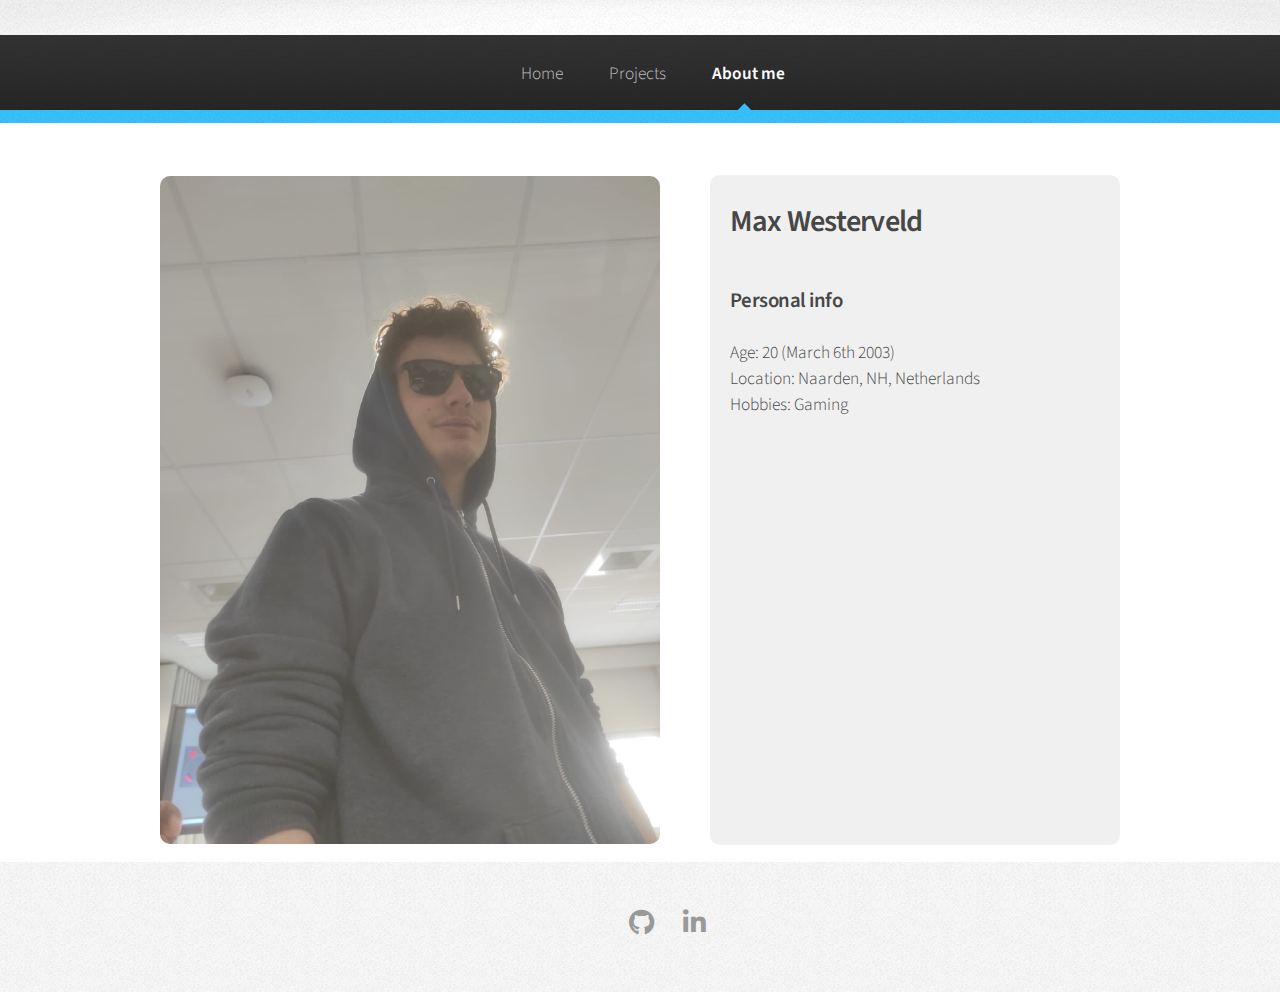
==== commit f19b1510: "Added" ====
--- a/AboutMe.html
+++ b/AboutMe.html
@@ -41,7 +41,8 @@
 								<p>
 									<h3>Personal info</h3>
 									Age: 20 (March 6th 2003)
-
+									<br>Location: Naarden, NH, Netherlands
+									<br>Hobbies: Gaming
 								</p>
 								<!-- Add more personal information as needed -->
 							</div>
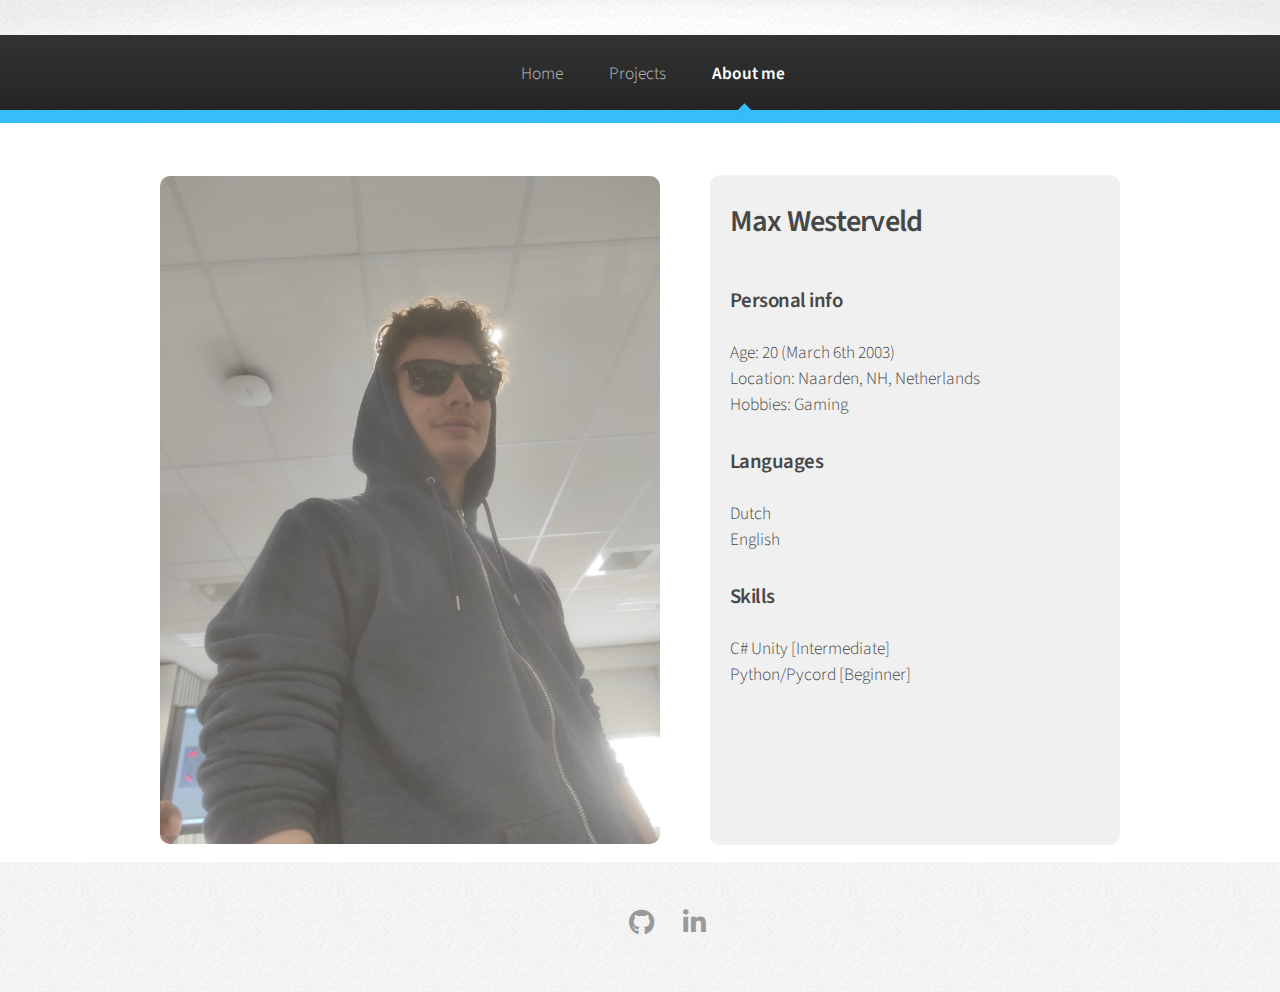
==== commit 08706fef: "Added" ====
--- a/AboutMe.html
+++ b/AboutMe.html
@@ -8,25 +8,18 @@
 	</head>
 	<body class="is-preload">
 		<div id="page-wrapper">
-
-			<!-- Header -->
 				<div id="header">
-					<!-- Nav -->
 					<nav id="nav">
 						<ul>
-							<li><a href="home.html">Home</a></li>
+							<li><a href="index.html">Home</a></li>
 							<li>
 								<a href="projects.html">Projects</a>
 								<ul>
 									<li><a href="project1.html">Memory</a></li>
 									<li><a href="project2.html">Night Racer</a></li>
-									<li><a href="project3.html">Project3</a></li>
-									<li><a href="project4.html">Project4</a></li>
-									<li><a href="project5.html">Project5</a></li>
+									<li><a href="project3.html">Discord Bot</a></li>
 								</ul>
 							</li>
-							<!-- <li><a href="right-sidebar.html">Right Sidebar</a></li>
-							<li><a href="two-sidebar.html">Two Sidebar</a></li> -->
 							<li class="current"><a href="AboutMe.html">About me</a></li>
 						</ul>
 					</nav>
@@ -43,28 +36,25 @@
 									Age: 20 (March 6th 2003)
 									<br>Location: Naarden, NH, Netherlands
 									<br>Hobbies: Gaming
+									<br>
+									<br><h3>Languages</h3>
+									Dutch
+									<br>English
+									<br>
+									<br><h3>Skills</h3>
+									C# Unity [Intermediate]
+									<br>Python/Pycord [Beginner]
 								</p>
-								<!-- Add more personal information as needed -->
 							</div>
 						</div>
 					</div>
 				</section>
 
-			
-			<!-- Footer -->
 				<div id="footer">
 					<ul class="icons">
-						<!--
-						<li><a href="#" class="icon brands fa-twitter"><span class="label">Twitter</span></a></li>
-						<li><a href="#" class="icon brands fa-facebook-f"><span class="label">Facebook</span></a></li>
-						<li><a href="#" class="icon brands fa-google-plus-g"><span class="label">Google+</span></a></li>
-						-->
-
 						<li><a href="mailto:maxwesterveld63@outlook.com" class="icon brands fa-envelope"><span class="label">Outlook</span></a></li>
 						<li><a href="https://github.com/MaxWesterveld" class="icon brands fa-github"><span class="label">GitHub</span></a></li>
 						<li><a href="https://www.linkedin.com/in/max-westerveld-43017526a/" class="icon brands fa-linkedin-in"><span class="label">LinkedIn</span></a></li>
-
-
 					</ul>
 				</div>
 		</div>
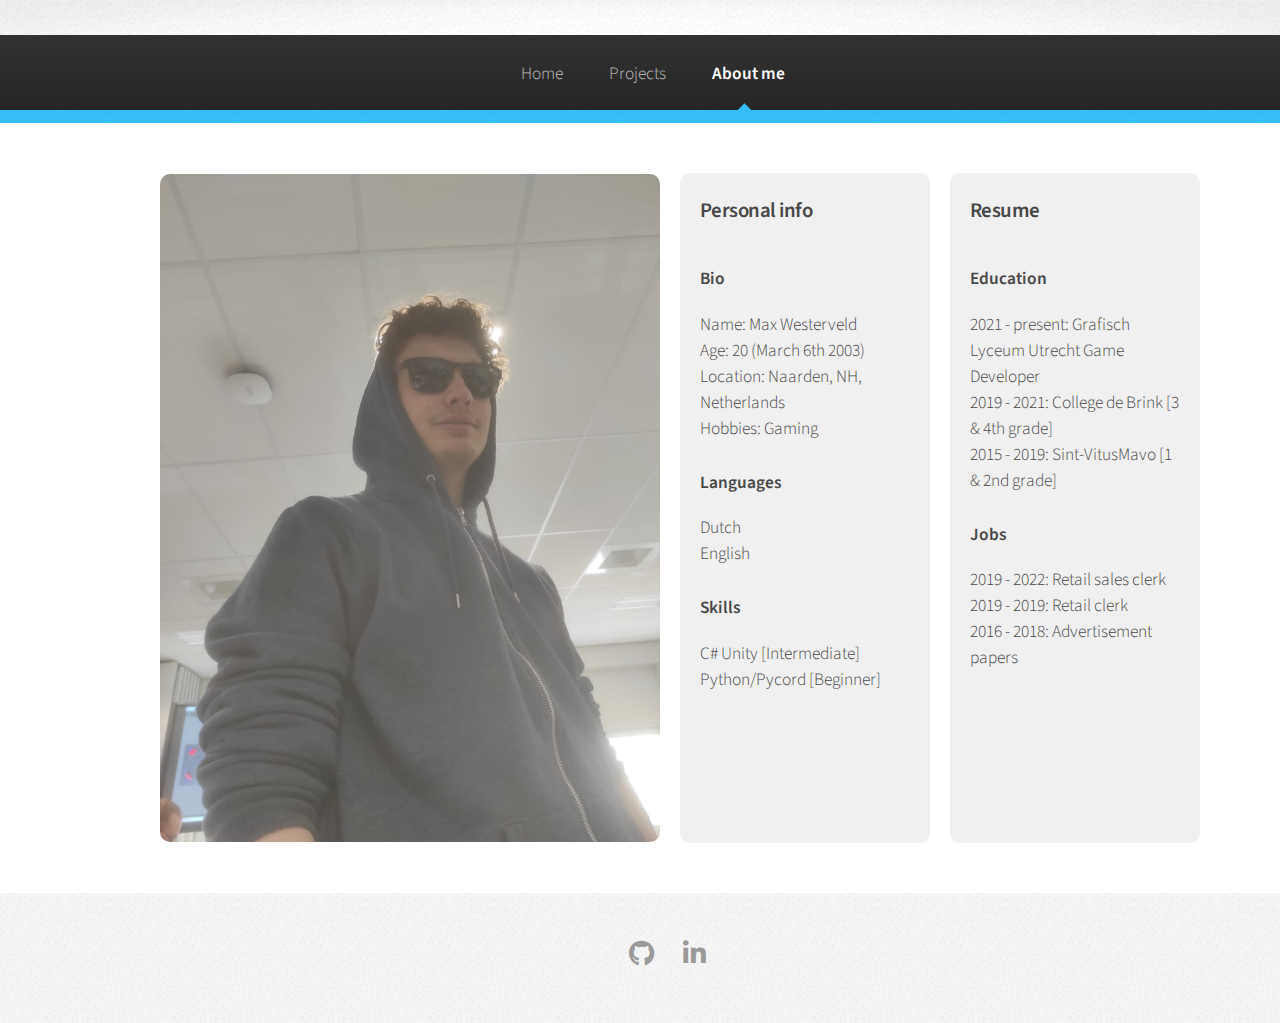
==== commit af6d7542: "a" ====
--- a/AboutMe.html
+++ b/AboutMe.html
@@ -30,21 +30,38 @@
 						<div id="content">
 							<img src="images/self.jpg" alt="Yourself" width="500" height="700">
 							<div class="info-box">
-								<h2>Max Westerveld</h2>
+								<h3>Personal info</h3>
 								<p>
-									<h3>Personal info</h3>
-									Age: 20 (March 6th 2003)
+									<h4>Bio</h4>
+									Name: Max Westerveld
+									<br>Age: 20 (March 6th 2003)
 									<br>Location: Naarden, NH, Netherlands
 									<br>Hobbies: Gaming
 									<br>
-									<br><h3>Languages</h3>
+									<br><h4>Languages</h4>
 									Dutch
 									<br>English
 									<br>
-									<br><h3>Skills</h3>
+									<br><h4>Skills</h4>
 									C# Unity [Intermediate]
 									<br>Python/Pycord [Beginner]
 								</p>
+							</div>
+
+							<div class="second-info-box">
+								<h3>Resume</h3>
+								<p>
+									<h4>Education</h4>
+									2021 - present: Grafisch Lyceum Utrecht Game Developer
+									<br>2019 - 2021: College de Brink [3 & 4th grade]
+									<br>2015 - 2019: Sint-VitusMavo [1 & 2nd grade]
+									<br>
+									<br><h4>Jobs</h4>
+									2019 - 2022: Retail sales clerk
+									<br>2019 - 2019: Retail clerk
+									<br>2016 - 2018: Advertisement papers
+								</p>
+
 							</div>
 						</div>
 					</div>
--- a/assets/css/main.css
+++ b/assets/css/main.css
@@ -2673,7 +2673,8 @@
 		background-image: url("../../images/banner.jpg");
 		background-position: center center;
 		background-size: cover;
-		height: 28em;
+		/* height: 28em; */
+		height: 133px;
 		text-align: center;
 		position: relative;
 	}
@@ -3382,7 +3383,7 @@
   }
 
 
-/* Add some basic styling to the text box */
+/* Text Box */
 .info-box {
 	width: 500px; /* Adjust the width as needed */
 	height: 670px;
@@ -3404,5 +3405,50 @@
 	border-radius: 10px; /* Optional: Add rounded corners to the image */
 }
 
-
-  +div.scroll-container {
+	background-color: #333;
+	overflow: auto;
+	white-space: nowrap;
+	padding: 10px;
+  }
+  
+  div.scroll-container img {
+	padding: 10px;
+  }
+
+
+/*second info box*/
+.wrapper {
+	background-color: #f2f2f2;
+	padding: 50px 0;
+}
+
+.container {
+	display: flex;
+	justify-content: space-between;
+	align-items: center;
+	flex-wrap: wrap;
+}
+
+#content {
+	display: flex;
+	align-items: center;
+}
+
+#content img {
+	max-width: 100%;
+	height: auto;
+}
+
+.info-box {
+	margin-left: 20px;
+}
+
+.second-info-box {
+	width: 500px; /* Adjust the width as needed */
+	height: 670px;
+	padding: 20px;
+	background-color: #f0f0f0; /* Light gray background color */
+	border-radius: 10px;
+	margin-left: 20px; /* Adjust the margin to create space between the image and the text box */
+}
